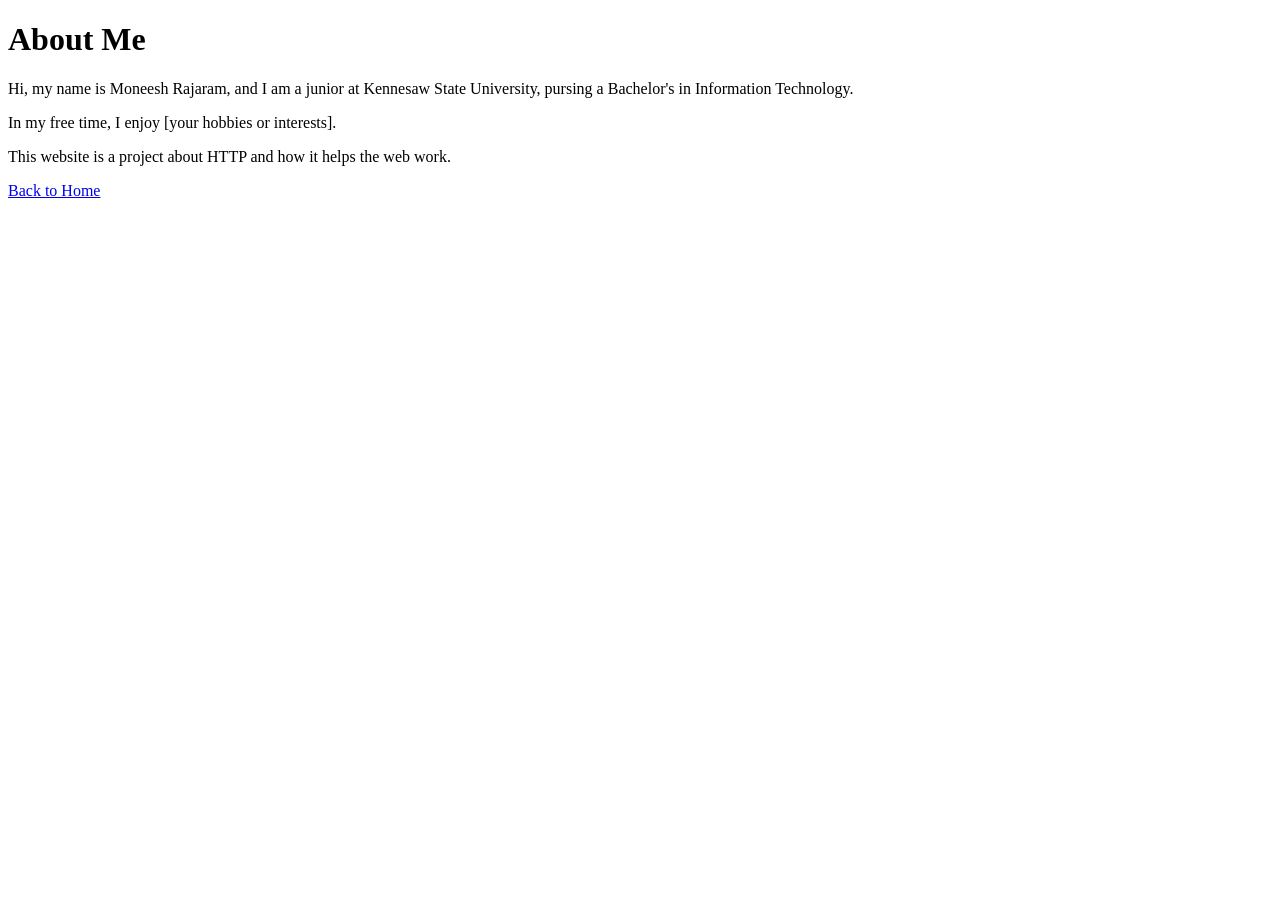
==== about.html @ 4b74863f "Testing Commit and Push" ====
<!DOCTYPE html>
<html lang="en">
<head>
	<meta charset="UTF-8">
	<meta name="viewport" content="width=device-width, initial-scale=1.0">
	<title>About Me</title>
</head>
<body>
	<main>
		<h1>About Me</h1>
		<p>Hi, my name is Moneesh Rajaram, and I am a junior at Kennesaw State University, 
            pursing a Bachelor's in Information Technology.</p>
		<p>In my free time, I enjoy [your hobbies or interests].</p>
		<p>This website is a project about HTTP and how it helps the web work.</p>
		<p><a class="button" href="index.html">Back to Home</a></p>
	</main>
</body>
</html>
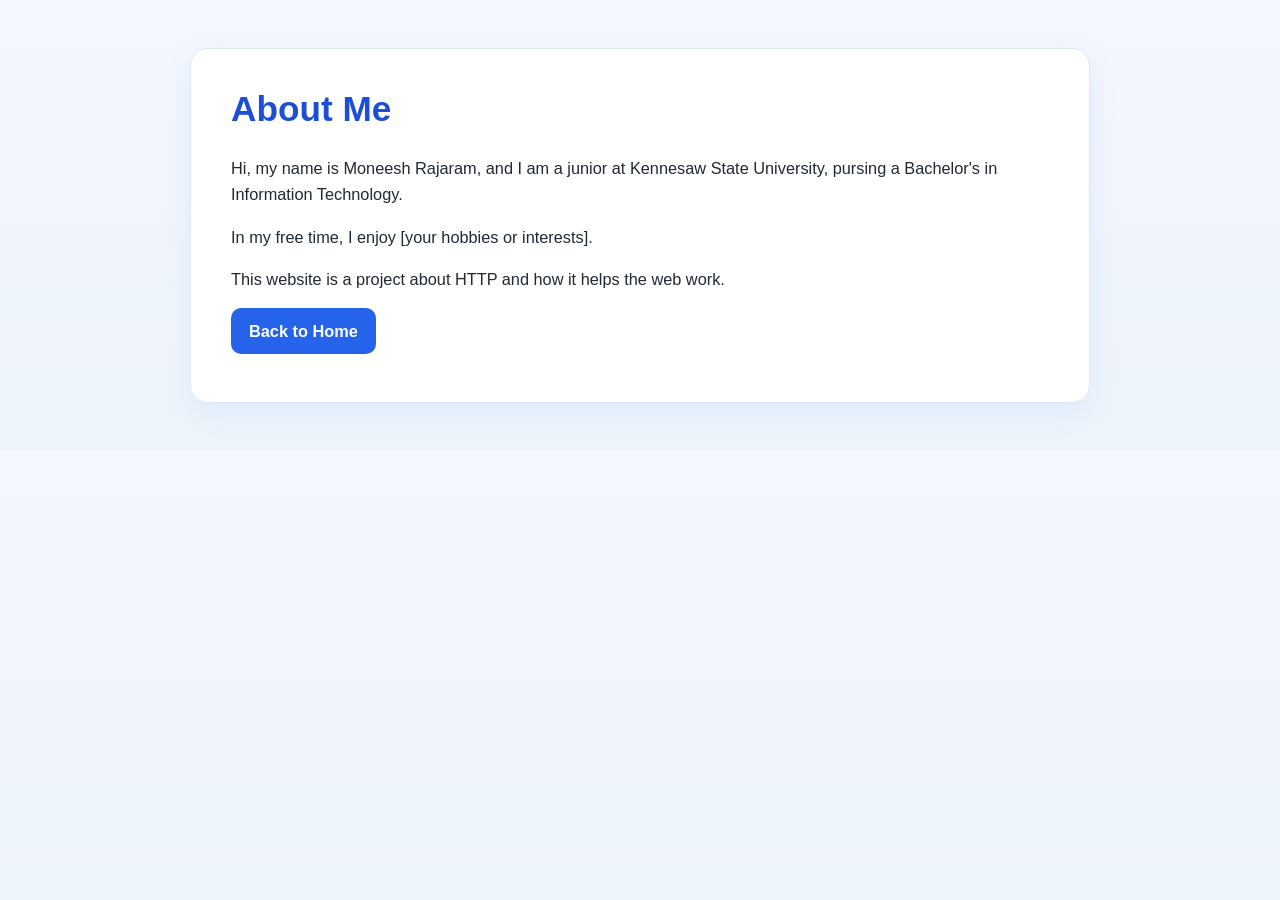
==== commit e4539f9e: "Added styles, and another page for lifecycle" ====
--- a/about.html
+++ b/about.html
@@ -4,8 +4,10 @@
 	<meta charset="UTF-8">
 	<meta name="viewport" content="width=device-width, initial-scale=1.0">
 	<title>About Me</title>
+	<link rel="stylesheet" href="style.css">
 </head>
 <body>
+	<!-- This page introduces the author and gives the viewer a quick personal summary. The button link at the bottom returns to the home page using a relative path. -->
 	<main>
 		<h1>About Me</h1>
 		<p>Hi, my name is Moneesh Rajaram, and I am a junior at Kennesaw State University, 
--- a/style.css
+++ b/style.css
@@ -0,0 +1,102 @@
+/* This selector ensures padding and borders are included in an element's total width and height, which keeps the page layout consistent across sections. */
+* {
+    box-sizing: border-box;
+}
+
+/* The body uses a soft background gradient and a clean sans-serif font to create a modern, easy-to-read reading experience for the content. */
+body {
+    margin: 0;
+    font-family: Arial, Helvetica, sans-serif;
+    background: linear-gradient(180deg, #f3f7ff 0%, #eef4fb 100%);
+    color: #1f2937;
+    line-height: 1.6;
+}
+
+/* The main content container is centered and styled like a card so the page feels organized and visually distinct from the background. */
+main {
+    max-width: 900px;
+    margin: 48px auto;
+    padding: 32px 40px;
+    background: #ffffff;
+    border: 1px solid #dfe7f5;
+    border-radius: 18px;
+    box-shadow: 0 10px 30px rgba(37, 99, 235, 0.08);
+}
+
+/* These heading styles make the titles stand out and help create a clear visual hierarchy from page title to section content. */
+h1 {
+    margin-top: 0;
+    color: #1d4ed8;
+    font-size: 2.2rem;
+    margin-bottom: 18px;
+}
+
+p {
+    margin: 0 0 1rem;
+    font-size: 1.02rem;
+}
+
+/* The navigation is displayed as a row of buttons by removing the bullet list styling and using flexbox for spacing. */
+nav ul {
+    list-style: none;
+    padding: 0;
+    margin: 20px 0 0;
+    display: flex;
+    flex-wrap: wrap;
+    gap: 12px;
+}
+
+nav li {
+    margin: 0;
+}
+
+/* These shared link/button styles create a consistent blue call-to-action appearance and improve clickability across the site. */
+nav a,
+.button {
+    display: inline-block;
+    padding: 10px 18px;
+    border-radius: 10px;
+    background: #2563eb;
+    color: #ffffff;
+    text-decoration: none;
+    font-weight: 600;
+    transition: background 0.2s ease, transform 0.2s ease;
+}
+
+/*Gives that hover effect once the mouse hovers over the button*/
+nav a:hover,
+.button:hover {
+    background: #1d4ed8;
+    transform: translateY(-1px);
+}
+
+nav a:visited,
+.button:visited {
+    color: #ffffff;
+}
+
+strong {
+    color: #111827;
+}
+
+/* This media query stacks the navigation vertically on smaller screens so the site stays readable and user-friendly on mobile devices. */
+@media (max-width: 600px) {
+    main {
+        margin: 24px 16px;
+        padding: 24px 20px;
+    }
+
+    h1 {
+        font-size: 1.8rem;
+    }
+
+    nav ul {
+        flex-direction: column;
+    }
+
+    nav a,
+    .button {
+        width: 100%;
+        text-align: center;
+    }
+}
